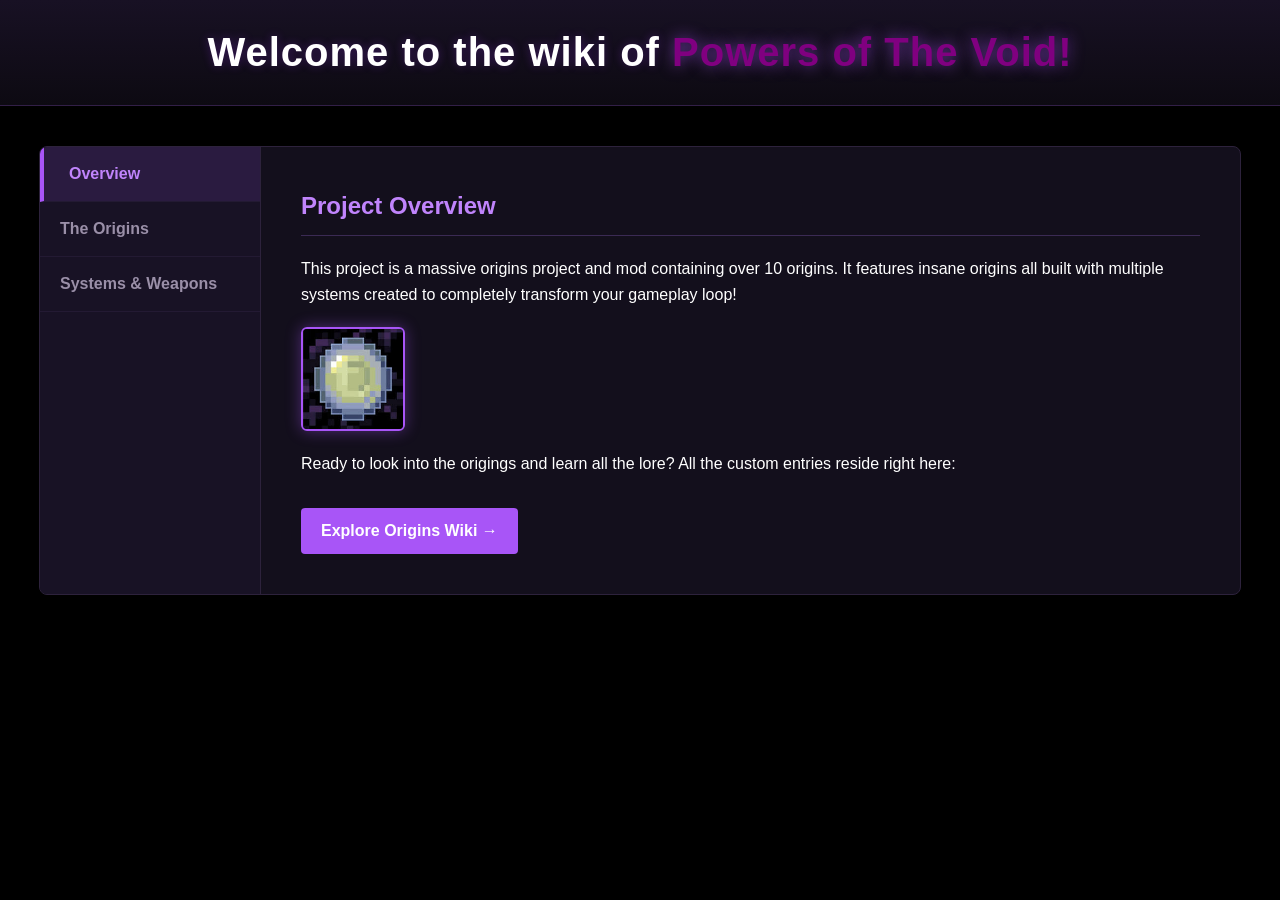
==== index.html @ 64e66aed "Update index.html" ====
<!DOCTYPE html>
<html lang="en">
<head>
    <meta charset="UTF-8">
    <meta name="viewport" content="width=device-width, initial-scale=1.0">
    <title>Powers of The Void</title>
    <style>
        html, body {
            background: black;
            color: white;
            margin: 0;
            padding: 0;
            font-family: 'Segoe UI', Tahoma, Geneva, Verdana, sans-serif;
        }

        header {
            text-align: center;
            padding: 30px 20px;
            background: linear-gradient(180deg, #181124 0%, #0d0a12 100%);
            border-bottom: 1px solid #321f47;
        }

        h1 {
            margin: 0;
            font-size: 2.5rem;
            letter-spacing: 1px;
            text-shadow: 0 0 10px rgba(147, 51, 234, 0.3);
        }

        .void-text {
            color: purple;
            font-weight: bold;
            text-shadow: 0 0 15px rgba(168, 85, 247, 0.6);
        }

        .wiki-container {
            display: flex;
            max-width: 1200px;
            margin: 40px auto;
            background: #130f1c;
            border: 1px solid #2d223c;
            border-radius: 8px;
            overflow: hidden;
            box-shadow: 0 10px 30px rgba(0,0,0,0.5);
        }

        .wiki-container input[type="radio"] {
            display: none;
        }

        .sidebar {
            display: flex;
            flex-direction: column;
            width: 220px;
            background: #181225;
            border-right: 1px solid #2d223c;
        }
        
        .tab-button {
            display: block;
            padding: 18px 20px;
            color: #9a8fa8;
            font-weight: 600;
            cursor: pointer;
            border-bottom: 1px solid #231a33;
            transition: all 0.3s ease;
        }

        .tab-button:hover {
            background: #231a34;
            color: #e0dced;
            padding-left: 25px;
        }

        .tab-content {
            display: none;
            flex: 1;
            padding: 40px;
            line-height: 1.6;
        }

        #tab-home:checked ~ .sidebar [for="tab-home"],
        #tab-origins:checked ~ .sidebar [for="tab-origins"],
        #tab-systems:checked ~ .sidebar [for="tab-systems"] {
            background: #2a1b40;
            color: #c084fc;
            border-left: 4px solid #a855f7;
            padding-left: 25px;
        }

        #tab-home:checked ~ #content-home,
        #tab-origins:checked ~ #content-origins,
        #tab-systems:checked ~ #content-systems {
            display: block;
        }

        h2 {
            color: #c084fc;
            margin-top: 0;
            border-bottom: 1px solid #3b2a54;
            padding-bottom: 10px;
        }

        .origin-preview-img {
            display: block;
            margin: 20px 0;
            border-radius: 6px;
            border: 2px solid #a855f7;
            box-shadow: 0 0 15px rgba(168, 85, 247, 0.4);
        }

        .wiki-link {
            display: inline-block;
            margin-top: 15px;
            padding: 10px 20px;
            background: #a855f7;
            color: white;
            text-decoration: none;
            border-radius: 4px;
            font-weight: bold;
            transition: background 0.2s;
        }

        .wiki-link:hover {
            background: #c084fc;
        }
    </style>
</head>
<body>

    <header>
        <h1>Welcome to the wiki of <span class="void-text">Powers of The Void!</span></h1>
    </header>

    <div class="wiki-container">
        <input type="radio" id="tab-home" name="wiki-tabs" checked>
        <input type="radio" id="tab-origins" name="wiki-tabs">
        <input type="radio" id="tab-systems" name="wiki-tabs">

        <div class="sidebar">
            <label for="tab-home" class="tab-button">Overview</label>
            <label for="tab-origins" class="tab-button">The Origins</label>
            <label for="tab-systems" class="tab-button">Systems & Weapons</label>
        </div>

        <div id="content-home" class="tab-content">
            <h2>Project Overview</h2>
            <p>This project is a massive origins project and mod containing over 10 origins. It features insane origins all built with multiple systems created to completely transform your gameplay loop!</p>
            <img class="origin-preview-img" src="./Images/Origins.jpeg" width="100" height="100" alt="Origins Orb">
            <p>Ready to look into the origings and learn all the lore? All the custom entries reside right here:</p>
            <a class="wiki-link" href="origins.html">Explore Origins Wiki →</a>
        </div>

        <div id="content-origins" class="tab-content">
            <h2>The Origins</h2>
            <p>Information about the different character classes, their biological lore, and spatial void abilities will go here.</p>
        </div>

        <div id="content-systems" class="tab-content">
            <h2>Progression Mechanics</h2>
            <p>Every origin includes progression layers like custom level systems, ascensions, origin-specific weapons, and special combat proficiencies.</p>
        </div>
    </div>

</body>
</html>
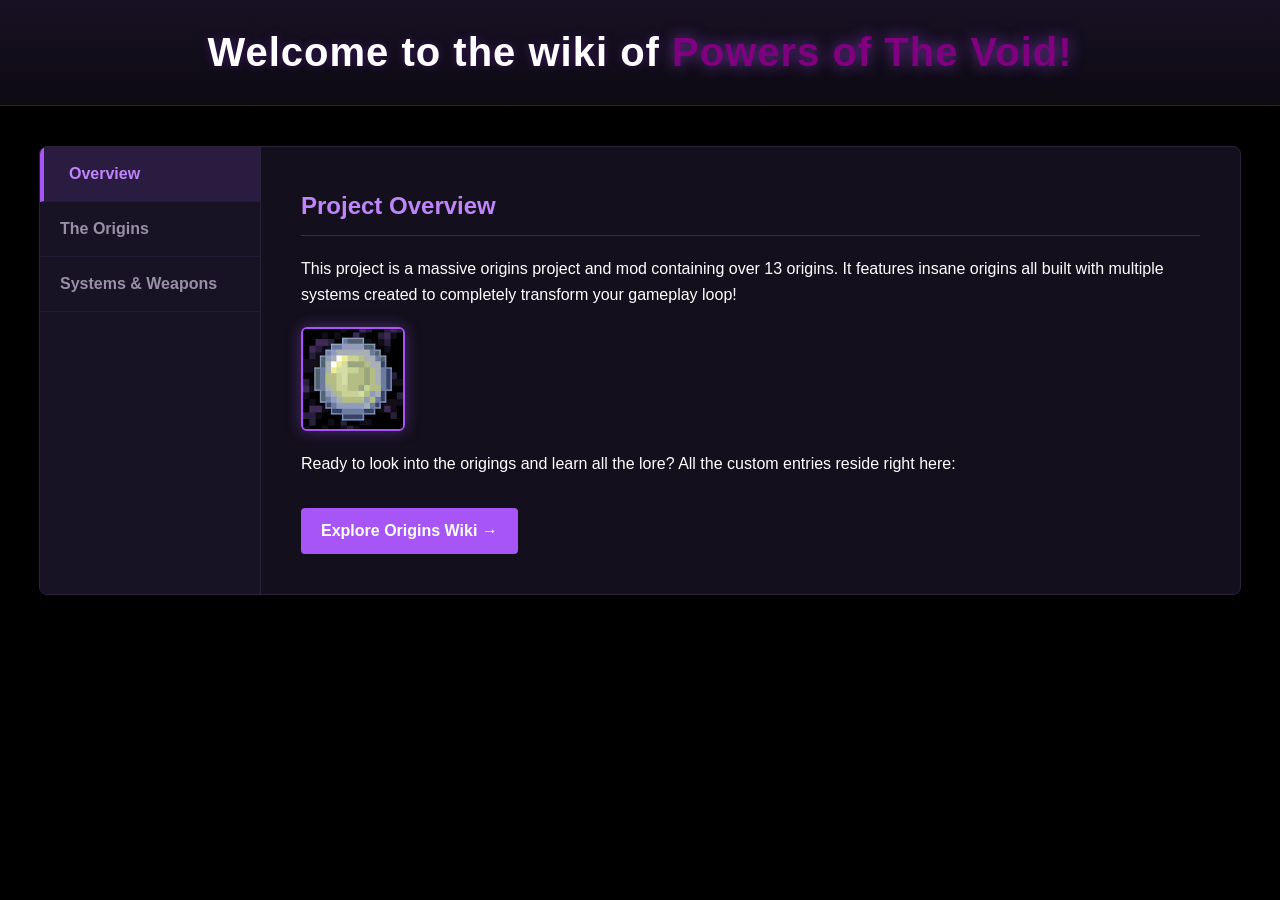
==== commit 29964529: "Update index.html" ====
--- a/index.html
+++ b/index.html
@@ -145,7 +145,7 @@
 
         <div id="content-home" class="tab-content">
             <h2>Project Overview</h2>
-            <p>This project is a massive origins project and mod containing over 10 origins. It features insane origins all built with multiple systems created to completely transform your gameplay loop!</p>
+            <p>This project is a massive origins project and mod containing over 13 origins. It features insane origins all built with multiple systems created to completely transform your gameplay loop!</p>
             <img class="origin-preview-img" src="./Images/Origins.jpeg" width="100" height="100" alt="Origins Orb">
             <p>Ready to look into the origings and learn all the lore? All the custom entries reside right here:</p>
             <a class="wiki-link" href="origins.html">Explore Origins Wiki →</a>
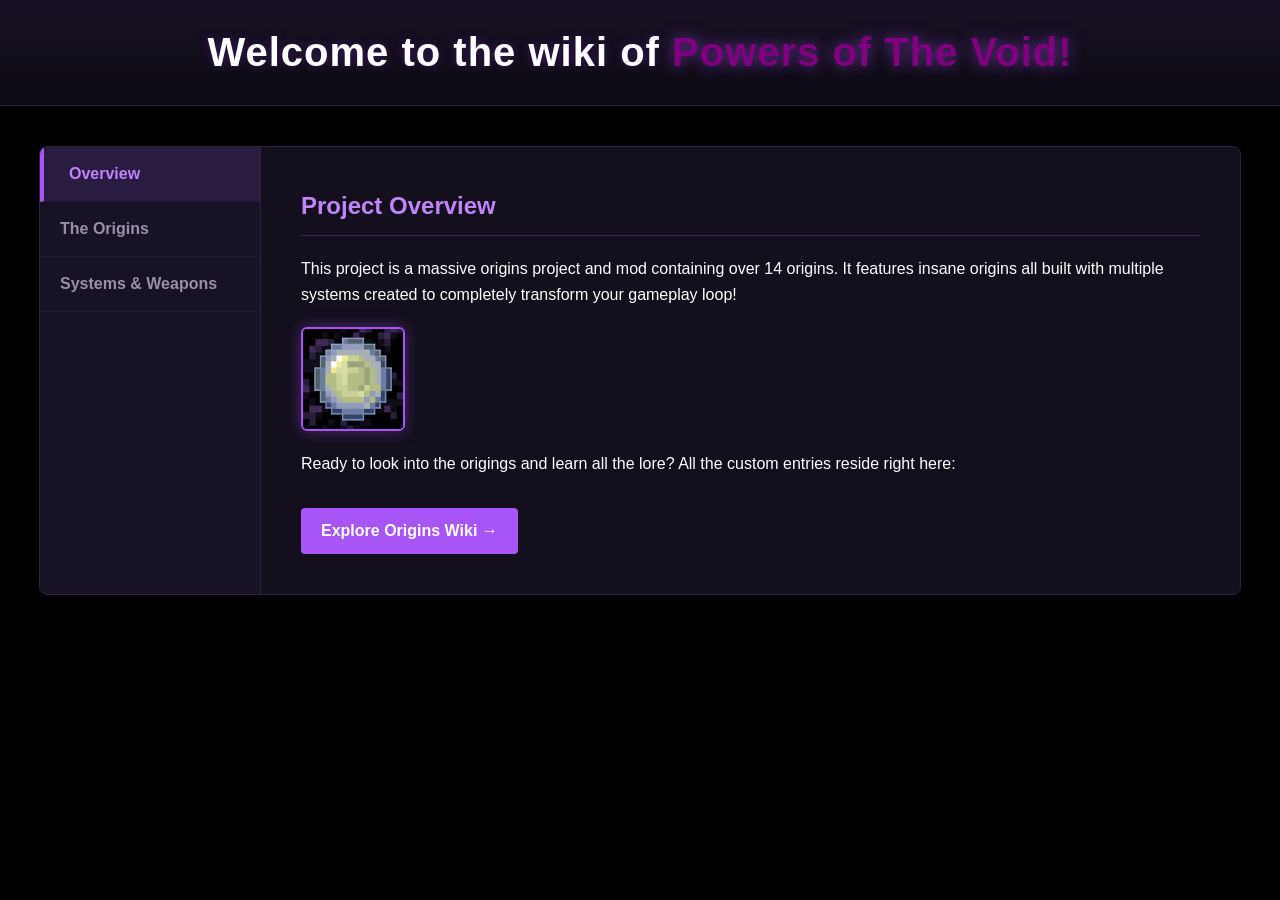
==== commit 11f8730a: "created a creation template to make things easier for me" ====
--- a/index.html
+++ b/index.html
@@ -145,7 +145,7 @@
 
         <div id="content-home" class="tab-content">
             <h2>Project Overview</h2>
-            <p>This project is a massive origins project and mod containing over 13 origins. It features insane origins all built with multiple systems created to completely transform your gameplay loop!</p>
+            <p>This project is a massive origins project and mod containing over 14 origins. It features insane origins all built with multiple systems created to completely transform your gameplay loop!</p>
             <img class="origin-preview-img" src="./Images/Origins.jpeg" width="100" height="100" alt="Origins Orb">
             <p>Ready to look into the origings and learn all the lore? All the custom entries reside right here:</p>
             <a class="wiki-link" href="origins.html">Explore Origins Wiki →</a>
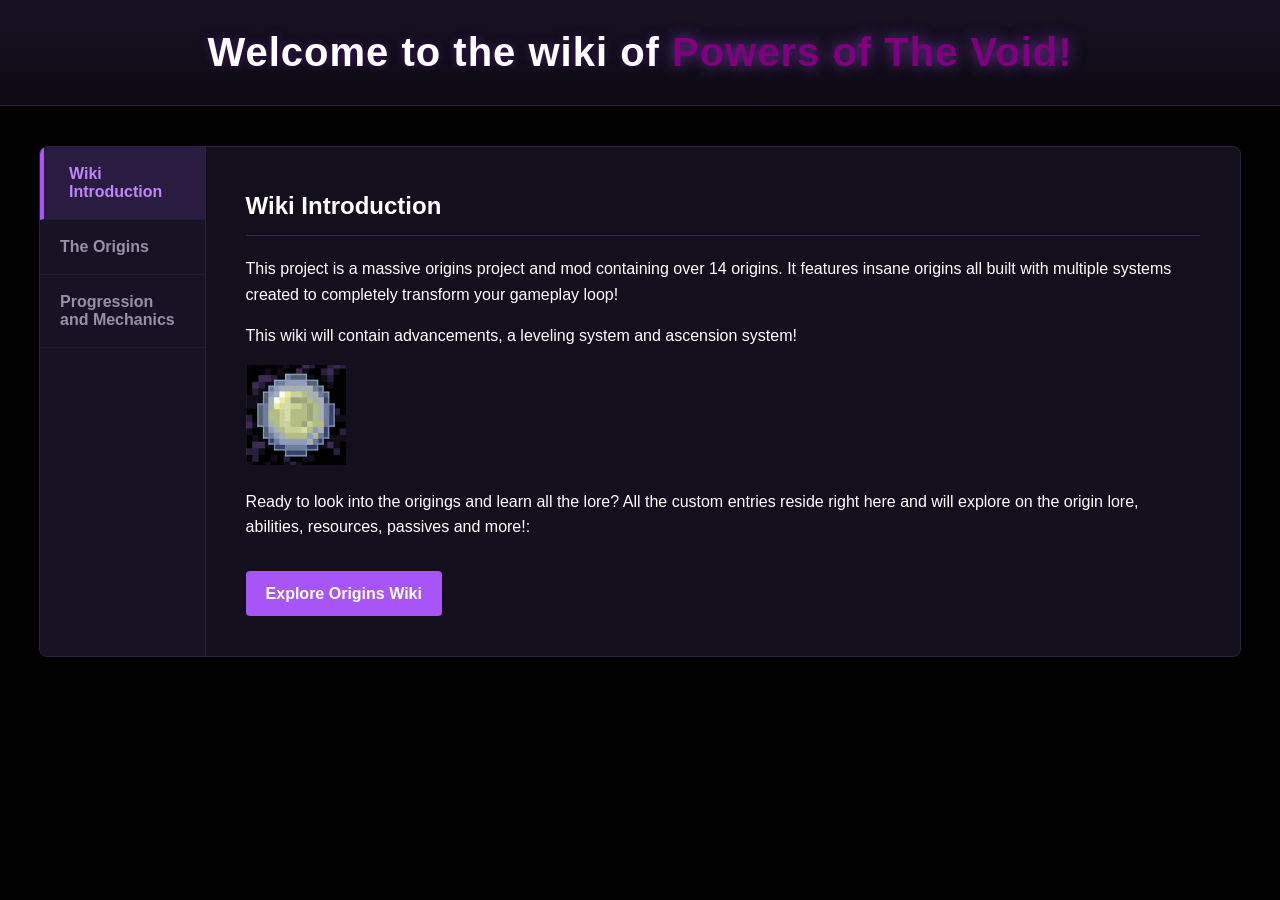
==== commit d4923ae0: "Done programming for a while since I'm really tuckered out (prolly not lol)" ====
--- a/index.html
+++ b/index.html
@@ -5,125 +5,198 @@
     <meta name="viewport" content="width=device-width, initial-scale=1.0">
     <title>Powers of The Void</title>
     <style>
-        html, body {
-            background: black;
-            color: white;
-            margin: 0;
-            padding: 0;
-            font-family: 'Segoe UI', Tahoma, Geneva, Verdana, sans-serif;
-        }
-
-        header {
-            text-align: center;
-            padding: 30px 20px;
-            background: linear-gradient(180deg, #181124 0%, #0d0a12 100%);
-            border-bottom: 1px solid #321f47;
-        }
-
-        h1 {
-            margin: 0;
-            font-size: 2.5rem;
-            letter-spacing: 1px;
-            text-shadow: 0 0 10px rgba(147, 51, 234, 0.3);
-        }
-
-        .void-text {
-            color: purple;
-            font-weight: bold;
-            text-shadow: 0 0 15px rgba(168, 85, 247, 0.6);
-        }
-
-        .wiki-container {
-            display: flex;
-            max-width: 1200px;
-            margin: 40px auto;
-            background: #130f1c;
-            border: 1px solid #2d223c;
-            border-radius: 8px;
-            overflow: hidden;
-            box-shadow: 0 10px 30px rgba(0,0,0,0.5);
-        }
-
-        .wiki-container input[type="radio"] {
-            display: none;
-        }
-
-        .sidebar {
-            display: flex;
-            flex-direction: column;
-            width: 220px;
-            background: #181225;
-            border-right: 1px solid #2d223c;
-        }
-        
-        .tab-button {
-            display: block;
-            padding: 18px 20px;
-            color: #9a8fa8;
-            font-weight: 600;
-            cursor: pointer;
-            border-bottom: 1px solid #231a33;
-            transition: all 0.3s ease;
-        }
-
-        .tab-button:hover {
-            background: #231a34;
-            color: #e0dced;
-            padding-left: 25px;
-        }
-
-        .tab-content {
-            display: none;
-            flex: 1;
-            padding: 40px;
-            line-height: 1.6;
-        }
-
-        #tab-home:checked ~ .sidebar [for="tab-home"],
-        #tab-origins:checked ~ .sidebar [for="tab-origins"],
-        #tab-systems:checked ~ .sidebar [for="tab-systems"] {
-            background: #2a1b40;
-            color: #c084fc;
-            border-left: 4px solid #a855f7;
-            padding-left: 25px;
-        }
-
-        #tab-home:checked ~ #content-home,
-        #tab-origins:checked ~ #content-origins,
-        #tab-systems:checked ~ #content-systems {
-            display: block;
-        }
-
-        h2 {
-            color: #c084fc;
-            margin-top: 0;
-            border-bottom: 1px solid #3b2a54;
-            padding-bottom: 10px;
-        }
-
-        .origin-preview-img {
-            display: block;
-            margin: 20px 0;
-            border-radius: 6px;
-            border: 2px solid #a855f7;
-            box-shadow: 0 0 15px rgba(168, 85, 247, 0.4);
-        }
-
-        .wiki-link {
-            display: inline-block;
-            margin-top: 15px;
-            padding: 10px 20px;
-            background: #a855f7;
-            color: white;
-            text-decoration: none;
-            border-radius: 4px;
-            font-weight: bold;
-            transition: background 0.2s;
-        }
-
-        .wiki-link:hover {
-            background: #c084fc;
-        }
+        	html, body {
+		background: black;
+		color: white;
+		margin: 0;
+		padding: 0;
+		font-family: 'Segoe UI', Tahoma, Geneva, Verdana, sans-serif;
+	}
+
+	header {
+		text-align: center;
+		padding: 30px 20px;
+		background: linear-gradient(180deg, #181124 0%, #0d0a12 100%);
+		border-bottom: 1px solid #321f47;
+	}
+
+	h1 {
+		margin: 0;
+		font-size: 2.5rem;
+		letter-spacing: 1px;
+		text-shadow: 0 0 10px rgba(147, 51, 234, 0.3);
+	}
+
+	.void-text {
+		color: purple;
+		font-weight: bold;
+		text-shadow: 0 0 15px rgba(168, 85, 247, 0.6);
+	}
+
+	.dragonheart-text {
+		color: orangered;
+		font-weight: bold;
+		text-shadow: 0 0 15px rgba(225, 59, 15, 0.8);
+	}
+
+	.angelic-text {
+		color: white;
+		font-weight: bold;
+		text-shadow: 0 0 15px rgba(255, 255, 255, 0.8);
+	}
+
+	.demonic-text {
+		color: red;
+		font-weight: bold;
+		text-shadow: 0 0 15px rgba(225, 0, 0, 0.8);
+	}
+
+	.nightmare-text {
+		color: black;
+		font-weight: bold;
+	}
+
+	.nature-text {
+		color: green;
+		font-weight: bold;
+		text-shadow: 0 0 15px rgb(0, 255, 0);
+	}
+
+	.wiki-container {
+		display: flex;
+		max-width: 1200px;
+		margin: 40px auto;
+		background: #130f1c;
+		border: 1px solid #2d223c;
+		border-radius: 8px;
+		overflow: hidden;
+		box-shadow: 0 10px 30px rgba(0,0,0,0.5);
+	}
+
+	.sidebar {
+		display: flex;
+		flex-direction: column;
+		width: 220px;
+		background: #181225;
+		border-right: 1px solid #2d223c;
+	}
+
+    .sub-tabs {
+        display: flex;
+        gap: 8px;
+        margin: 24px 0 16px;
+        flex-wrap: wrap;
+    }
+    
+    .sub-tab-button {
+        background: #1a1326;
+        color: #9a8fa8;
+        border: 1px solid #3b2a54;
+        padding: 8px 16px;
+        border-radius: 6px;
+        font: inherit;
+        cursor: pointer;
+        transition: all 0.2s ease;
+    }
+
+    .sub-tab-button:hover {
+        color: #e0dced;
+        border-color: #a855f7;
+    }
+
+    .sub-tab-button.active {
+        background: #2a1b40;
+        color: #c084fc;
+        border-color: #a855f7;
+    }
+
+    .sub-panel {
+        display: none;
+    }
+
+    .sub-panel.active {
+        display: block;
+    }
+
+    .level-table {
+        width: 100%;
+        border-collapse: collapse;
+        margin: 12px 0 20px;
+        font-size: 0.95em;
+    }
+
+    .level-table th,
+    .level-table td {
+        border-bottom: 1px solid #2d223c;
+        padding: 8px 10px;
+        text-align: left;
+    }
+
+    .level-table th {
+        color: #c084fc;
+    }
+
+    .diff-up { color: #6fcf97; }
+    .diff-down {color: #eb5757; }
+
+	.tab-button {
+		display: block;
+		width: 100%;
+		box-sizing: border-box;
+		padding: 18px 20px;
+		background: none;
+		border: none;
+		border-bottom: 1px solid #231a33;
+		color: #9a8fa8;
+		font: inherit;
+		font-weight: 600;
+		text-align: left;
+		cursor: pointer;
+		transition: all 0.3s ease;
+	}
+
+	.tab-button:hover {
+		background: #231a34;
+		color: #e0dced;
+		padding-left: 25px;
+	}
+
+	.tab-button.active {
+		background: #2a1b40;
+		color: #c084fc;
+		border-left: 4px solid #a855f7;
+		padding-left: 25px;
+	}
+
+	.tab-content {
+		display: none;
+		flex: 1;
+		padding: 40px;
+		line-height: 1.6;
+	}
+
+	.tab-content.active {
+		display: block;
+	}
+
+	h2 {
+		color: white;
+		margin-top: 0;
+		border-bottom: 1px solid #3b2a54;
+		padding-bottom: 10px;
+	}
+
+    .wiki-link {
+        display: inline-block;
+        margin-top: 15px;
+        padding: 10px 20px;
+        background: #a855f7;
+        color: white;
+        text-decoration: none;
+        border-radius: 4px;
+        font-weight: bold;
+        transition: background 0.2s;
+    }
     </style>
 </head>
 <body>
@@ -133,34 +206,158 @@
     </header>
 
     <div class="wiki-container">
-        <input type="radio" id="tab-home" name="wiki-tabs" checked>
-        <input type="radio" id="tab-origins" name="wiki-tabs">
-        <input type="radio" id="tab-systems" name="wiki-tabs">
-
-        <div class="sidebar">
-            <label for="tab-home" class="tab-button">Overview</label>
-            <label for="tab-origins" class="tab-button">The Origins</label>
-            <label for="tab-systems" class="tab-button">Systems & Weapons</label>
-        </div>
-
-        <div id="content-home" class="tab-content">
-            <h2>Project Overview</h2>
-            <p>This project is a massive origins project and mod containing over 14 origins. It features insane origins all built with multiple systems created to completely transform your gameplay loop!</p>
-            <img class="origin-preview-img" src="./Images/Origins.jpeg" width="100" height="100" alt="Origins Orb">
-            <p>Ready to look into the origings and learn all the lore? All the custom entries reside right here:</p>
-            <a class="wiki-link" href="origins.html">Explore Origins Wiki →</a>
-        </div>
-
-        <div id="content-origins" class="tab-content">
-            <h2>The Origins</h2>
-            <p>Information about the different character classes, their biological lore, and spatial void abilities will go here.</p>
-        </div>
-
-        <div id="content-systems" class="tab-content">
-            <h2>Progression Mechanics</h2>
-            <p>Every origin includes progression layers like custom level systems, ascensions, origin-specific weapons, and special combat proficiencies.</p>
-        </div>
+        <div class="sidebar" id="sidebar"></div>
+        <div id="content"></div>
     </div>
-
+    <script>
+        // This is where the intro wiki resides.
+        const entries =[
+            {
+                id: 'introduction',
+                label: 'Wiki Introduction',
+                title: 'Wiki Introduction',
+                html: `
+                    <p>This project is a massive origins project and mod containing over 14 origins. It features insane origins all built with multiple systems created to completely transform your gameplay loop!</p>
+                    <p>This wiki will contain advancements, a leveling system and ascension system!</p>
+                    <img class="origin-preview-img" src="./Images/Origins.jpeg" width="100" height="100" alt="Origins Orb">
+                    <p>Ready to look into the origings and learn all the lore? All the custom entries reside right here and will explore on the origin lore, abilities, resources, passives and more!:</p>
+                    <a class="wiki-link" href="origins.html">Explore Origins Wiki</a>
+                `
+            },
+            {
+                id: 'origins',
+                label: 'The Origins',
+                title: 'The Origins',
+                html: `
+                    <h3>This will contain all the origins and short lore, more lore is inside of the origins wiki provided in the overview tab.</h3>
+
+                    <div class="sub-tabs">
+                        <button class="sub-tab-button active" data-sub="veyron">Veyron Ashe Vale</button>
+                        <button class="sub-tab-button" data-sub="florian">Florian Dragonheart</button>
+                        <button class="sub-tab-button" data-sub="shiori">Shiori Dragonheart</button>
+                        </div>
+
+                    <div class="sub-panel active" data-sub="veyron">
+                        <h4>Veyron Ashe Vale - The Voided One</h4>
+                        <p>A being of pure Void Essence and a being apart of the Dragonhearts family. Brother of Florian Dragonheart and Shiori Dragonheart.</p>
+                        <p>His playstyle revolves around careful casting of abilities to not decay quickly and die and also lifesteal enemies to maintain high health. A glass cannon that 
+                        has powerful regeneration capabilities.</p>
+
+
+
+                    </div>
+
+                    <div class="sub-panel" data-sub="florian">
+                        <h4>Florian Dragonheart - The Sin of Wrath</h4>
+                        <p>The Sin of Wrath, a being of flames, destruction and one to make a good deal. Brother of Veyron Ashe Vale and Shiori Dragonheart.</p>
+                        <p>His playstyle revolves around being in front of an enemy's face and delivering fast strikes that all do major damage, slowly charging up his rage to conjure more powerful abilities.</p>
+                    
+                    </div>
+
+                    <div class="sub-panel" data-sub="shiori">
+                        <h4>Shiori Dragonheart - The Guardian of The Heavens</h4>
+                        <p>An angel of light and secretly part demonic. She is the sister of Veyron Ashe Vale and Florian Dragonheart.</p>
+                        <p>Her playstyle revolves around heavy hits over short spans of time and taking the rest to focus on dodging and flying around the battlefield with her angelic wings, 
+                        using the essence of The Heavens to cast her enemies to the light.</p>
+                    
+                    </div>
+                `
+            },
+            {
+                id: 'mechanics',
+                label: 'Progression and Mechanics',
+                title: 'Progression and Mechanics',
+                html: `
+                    <p>Every origin includes progression layers like custom level systems, ascensions, origin-specific weapons, and special combat proficiencies.</p>
+                `
+            }
+
+
+
+        ];
+
+        const sidebar = document.getElementById('sidebar');
+        const content = document.getElementById('content');
+
+        function showEntry(id) {
+            document.querySelectorAll('.tab-button').forEach(b =>
+                b.classList.toggle('active', b.dataset.id === id));
+            document.querySelectorAll('.tab-content').forEach(p =>
+                p.classList.toggle('active', p.dataset.id === id));
+        }
+
+        entries.forEach((entry) => {
+            const btn = document.createElement('button');
+            btn.className = 'tab-button';
+            btn.textContent = entry.label;
+            btn.dataset.id = entry.id;
+            btn.addEventListener('click', () => showEntry(entry.id));
+            sidebar.appendChild(btn);
+
+            const panel = document.createElement('div');
+            panel.className = 'tab-content';
+            panel.dataset.id = entry.id;
+            panel.innerHTML = `<h2>${entry.title}</h2>${entry.html}`;
+            content.appendChild(panel);
+        });
+
+        if (entries.length) showEntry(entries[0].id);
+
+        const categories = [
+            { cls: 'void-text',        words: ['Veyron', 'Void', 'Voidwalker', 'Void Essence'] },
+            { cls: 'dragonheart-text', words: ['Dragonheart', 'Florian', 'Wrath', 'wrath'] },
+            { cls: 'angelic-text',     words: ['Shiori', 'Angel', 'Heaven', 'Heavens', 'heavens', 'angel'] },
+            { cls: 'demonic-text',     words: ['Varelt', 'Vale', 'Blood', 'Unholy', 'unholy', 'blood', 'Ashe', 'Demon', 'Demonic', 'demonic'] },
+            { cls: 'nightmare-text',   words: ['Nightmare', 'nightmare', 'Catastrophe', 'catastrophe', 'Benjamin Saiph', 'Decay', 'decay'] },
+            { cls: 'nature-text',      words: ['Deity of Nature', 'Nature', 'Natures', 'Siphon'] }
+        ];
+
+        content.addEventListener('click', e => {
+            const btn = e.target.closest('.sub-tab-button');
+            if (!btn) return;
+
+            const page = btn.closest('.tab-content');
+            const target = btn.dataset.sub;
+
+            page.querySelectorAll('.sub-tab-button').forEach(b =>
+                b.classList.toggle('active', b === btn));
+            page.querySelectorAll('.sub-panel').forEach(p => 
+                p.classList.toggle('active', p.dataset.sub === target));
+        });
+
+        const lookup = new Map();
+        categories.forEach(c => c.words.forEach(w => lookup.set(w, c.cls)));
+
+        const escapeRegex = s => s.replace(/[-\/\\^$*+?.()|[\]{}]/g, '\\$&');
+        const words = [...lookup.keys()]
+            .sort((a, b) => b.length - a.length)
+            .map(escapeRegex);
+        const wordRegex = new RegExp(`\\b(${words.join('|')})\\b`, 'g');
+
+        document.querySelectorAll('#sidebar, #content').forEach(root => {
+            const walker = document.createTreeWalker(root, NodeFilter.SHOW_TEXT);
+            const textNodes = [];
+            while (walker.nextNode()) textNodes.push(walker.currentNode);
+
+            textNodes.forEach(node => {
+                const parts = node.nodeValue.split(wordRegex);
+                if (parts.length === 1) return;
+
+                const frag = document.createDocumentFragment();
+                parts.forEach((part, i) => {
+                    if (!part) return;
+                    if (i % 2 === 1) {
+                        const span = document.createElement('span');
+                        span.className = lookup.get(part);
+                        span.textContent = part;
+                        frag.appendChild(span);
+                    } else {
+                        frag.appendChild(document.createTextNode(part));
+                    }
+                });
+                node.replaceWith(frag);
+            });
+        });
+    </script>
 </body>
 </html>
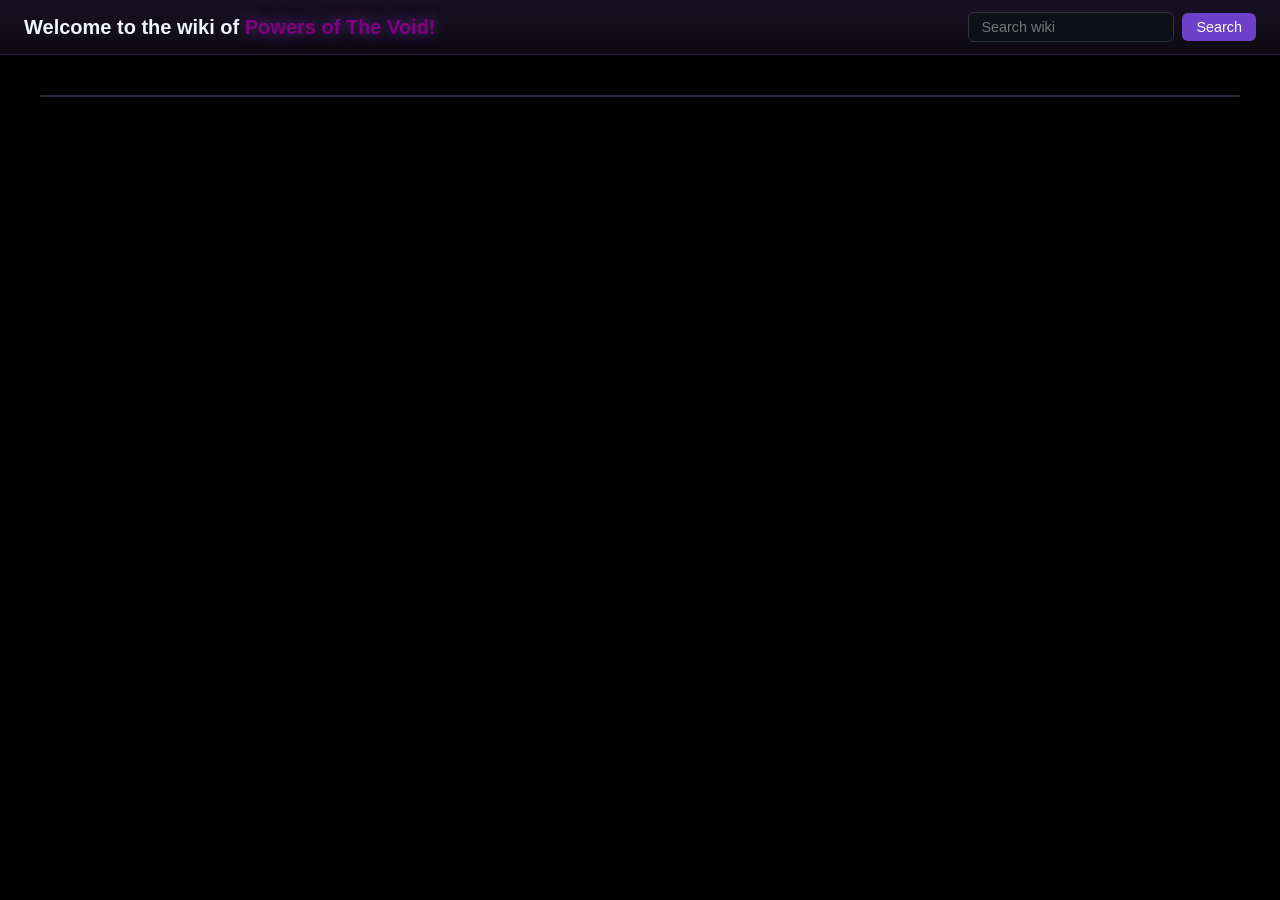
==== commit 705f7cae: "Remade a lot of the wiki and currently making a wiki search feature" ====
--- a/index.html
+++ b/index.html
@@ -4,212 +4,27 @@
     <meta charset="UTF-8">
     <meta name="viewport" content="width=device-width, initial-scale=1.0">
     <title>Powers of The Void</title>
-    <style>
-        	html, body {
-		background: black;
-		color: white;
-		margin: 0;
-		padding: 0;
-		font-family: 'Segoe UI', Tahoma, Geneva, Verdana, sans-serif;
-	}
-
-	header {
-		text-align: center;
-		padding: 30px 20px;
-		background: linear-gradient(180deg, #181124 0%, #0d0a12 100%);
-		border-bottom: 1px solid #321f47;
-	}
-
-	h1 {
-		margin: 0;
-		font-size: 2.5rem;
-		letter-spacing: 1px;
-		text-shadow: 0 0 10px rgba(147, 51, 234, 0.3);
-	}
-
-	.void-text {
-		color: purple;
-		font-weight: bold;
-		text-shadow: 0 0 15px rgba(168, 85, 247, 0.6);
-	}
-
-	.dragonheart-text {
-		color: orangered;
-		font-weight: bold;
-		text-shadow: 0 0 15px rgba(225, 59, 15, 0.8);
-	}
-
-	.angelic-text {
-		color: white;
-		font-weight: bold;
-		text-shadow: 0 0 15px rgba(255, 255, 255, 0.8);
-	}
-
-	.demonic-text {
-		color: red;
-		font-weight: bold;
-		text-shadow: 0 0 15px rgba(225, 0, 0, 0.8);
-	}
-
-	.nightmare-text {
-		color: black;
-		font-weight: bold;
-	}
-
-	.nature-text {
-		color: green;
-		font-weight: bold;
-		text-shadow: 0 0 15px rgb(0, 255, 0);
-	}
-
-	.wiki-container {
-		display: flex;
-		max-width: 1200px;
-		margin: 40px auto;
-		background: #130f1c;
-		border: 1px solid #2d223c;
-		border-radius: 8px;
-		overflow: hidden;
-		box-shadow: 0 10px 30px rgba(0,0,0,0.5);
-	}
-
-	.sidebar {
-		display: flex;
-		flex-direction: column;
-		width: 220px;
-		background: #181225;
-		border-right: 1px solid #2d223c;
-	}
-
-    .sub-tabs {
-        display: flex;
-        gap: 8px;
-        margin: 24px 0 16px;
-        flex-wrap: wrap;
-    }
-    
-    .sub-tab-button {
-        background: #1a1326;
-        color: #9a8fa8;
-        border: 1px solid #3b2a54;
-        padding: 8px 16px;
-        border-radius: 6px;
-        font: inherit;
-        cursor: pointer;
-        transition: all 0.2s ease;
-    }
-
-    .sub-tab-button:hover {
-        color: #e0dced;
-        border-color: #a855f7;
-    }
-
-    .sub-tab-button.active {
-        background: #2a1b40;
-        color: #c084fc;
-        border-color: #a855f7;
-    }
-
-    .sub-panel {
-        display: none;
-    }
-
-    .sub-panel.active {
-        display: block;
-    }
-
-    .level-table {
-        width: 100%;
-        border-collapse: collapse;
-        margin: 12px 0 20px;
-        font-size: 0.95em;
-    }
-
-    .level-table th,
-    .level-table td {
-        border-bottom: 1px solid #2d223c;
-        padding: 8px 10px;
-        text-align: left;
-    }
-
-    .level-table th {
-        color: #c084fc;
-    }
-
-    .diff-up { color: #6fcf97; }
-    .diff-down {color: #eb5757; }
-
-	.tab-button {
-		display: block;
-		width: 100%;
-		box-sizing: border-box;
-		padding: 18px 20px;
-		background: none;
-		border: none;
-		border-bottom: 1px solid #231a33;
-		color: #9a8fa8;
-		font: inherit;
-		font-weight: 600;
-		text-align: left;
-		cursor: pointer;
-		transition: all 0.3s ease;
-	}
-
-	.tab-button:hover {
-		background: #231a34;
-		color: #e0dced;
-		padding-left: 25px;
-	}
-
-	.tab-button.active {
-		background: #2a1b40;
-		color: #c084fc;
-		border-left: 4px solid #a855f7;
-		padding-left: 25px;
-	}
-
-	.tab-content {
-		display: none;
-		flex: 1;
-		padding: 40px;
-		line-height: 1.6;
-	}
-
-	.tab-content.active {
-		display: block;
-	}
-
-	h2 {
-		color: white;
-		margin-top: 0;
-		border-bottom: 1px solid #3b2a54;
-		padding-bottom: 10px;
-	}
-
-    .wiki-link {
-        display: inline-block;
-        margin-top: 15px;
-        padding: 10px 20px;
-        background: #a855f7;
-        color: white;
-        text-decoration: none;
-        border-radius: 4px;
-        font-weight: bold;
-        transition: background 0.2s;
-    }
-    </style>
+    <link rel="stylesheet" href="styles.css">
 </head>
 <body>
 
-    <header>
-        <h1>Welcome to the wiki of <span class="void-text">Powers of The Void!</span></h1>
+    <header class="top-nav">
+        <div class="logo">Welcome to the wiki of <span class="void-text">Powers of The Void!</span></div>
+
+        <div class="search-wrapper">
+            <form id="wiki-search-form" class="search-form">
+                <input type="text" id="wiki=search-input" placeholder="Search wiki" autocomplete="off" required>
+                <button type="submit">Search</button>
+            </form>
+            <div id="wiki-search-results" class="search-results" hidden></div>
+        </div>
     </header>
 
     <div class="wiki-container">
         <div class="sidebar" id="sidebar"></div>
         <div id="content"></div>
     </div>
-    <script>
+    <script src="search.js">
         // This is where the intro wiki resides.
         const entries =[
             {
@@ -222,44 +37,179 @@
                     <img class="origin-preview-img" src="./Images/Origins.jpeg" width="100" height="100" alt="Origins Orb">
                     <p>Ready to look into the origings and learn all the lore? All the custom entries reside right here and will explore on the origin lore, abilities, resources, passives and more!:</p>
                     <a class="wiki-link" href="origins.html">Explore Origins Wiki</a>
-                `
-            },
+                  `
+                },
             {
                 id: 'origins',
                 label: 'The Origins',
                 title: 'The Origins',
                 html: `
-                    <h3>This will contain all the origins and short lore, more lore is inside of the origins wiki provided in the overview tab.</h3>
+                    <h3>This will contain all the lore of the origins and how they came to be inside of this mysterious..'Minecraft' world.</h3>
 
                     <div class="sub-tabs">
-                        <button class="sub-tab-button active" data-sub="veyron">Veyron Ashe Vale</button>
-                        <button class="sub-tab-button" data-sub="florian">Florian Dragonheart</button>
-                        <button class="sub-tab-button" data-sub="shiori">Shiori Dragonheart</button>
+                        <button class="sub-tab-button active" data-sub="siblings">The Siblings of The Void</button>
+                        <button class="sub-tab-button" data-sub="outlaws">The Outlaws</button>
+                        <button class="sub-tab-button" data-sub="old-legends">The Old Legends</button>
                         </div>
 
-                    <div class="sub-panel active" data-sub="veyron">
-                        <h4>Veyron Ashe Vale - The Voided One</h4>
-                        <p>A being of pure Void Essence and a being apart of the Dragonhearts family. Brother of Florian Dragonheart and Shiori Dragonheart.</p>
-                        <p>His playstyle revolves around careful casting of abilities to not decay quickly and die and also lifesteal enemies to maintain high health. A glass cannon that 
-                        has powerful regeneration capabilities.</p>
-
-
-
+                    <div class="sub-panel active" data-sub="siblings">
+                            <h2>The Siblings of The Void</h2>
+                            <p>The Siblings of The Void are constructs of the omniverse that were not meant to obtain these immense powers.
+                                They have more strength with these powers as they tie into their identity. 
+                                Florian being obssessed with punishing those who oppose and hurt his friends and family, and Shiori being a kind hearted woman who loves the skies and shows immense determination.
+                                And nothing is known about Veyron Dragonheart.</p>
+                        
+                        <div class="sub-tabs">
+                            <button class="sub-tab-button active" data-sub="veyron">Veyron Dragonheart</button>
+                            <button class="sub-tab-button" data-sub="florian">Florian Dragonheart</button>
+                            <button class="sub-tab-button" data-sub="shiori">Shiori Dragonheart</button>
+                            </div>
+
+                            <div class="sub-panel active" data-sub="veyron">
+                                <h2>Veyron Dragonheart</h2>
+                                <p>Nothing is known about Veyron Dragonheart anymore, he is not a playable origin technically, but it's nice to list him here for lore reasons.</p>
+                                </div>
+
+                            <div class="sub-panel" data-sub="florian">
+                                <h2>Florian Dragonheart - The Sin of Wrath</h2>
+                                <p>The Sin of Wrath, a being of flames, destruction and one to make a good deal. Brother of Veyron Dragonheart and Shiori Dragonheart.</p>
+                                <p>His playstyle revolves around being in front of an enemy's face and delivering fast strikes that all do major damage, slowly charging up his rage to conjure more powerful abilities.</p>
+                                </div>
+
+                            <div class="sub-panel" data-sub="shiori">
+                                <h2>Shiori Dragonheart - The Guardian of The Heavens</h2>
+                                <p>An angel of light and secretly part demonic. She is the sister of Veyron Dragonheart and Florian Dragonheart.</p>
+                                <p>Her playstyle revolves around heavy hits over short spans of time and taking the rest to focus on dodging and flying around the battlefield with her angelic wings, 
+                                using the essence of The Heavens to cast her enemies to the light.</p>
+                                </div>
+                        </div>
+
+                    <div class="sub-panel" data-sub="outlaws">
+                        <h2>The Outlaws</h2>
+                        <p>A faction away from Catastrophe's control, they disobey his laws and kill anyone who opposes them for the greater good.
+                            All they wish is to be free from his control of the outside world, and see the land once more, led by the vengeful scientist Nightwalker, ??? (Void) Ashe Vale
+
+                            <div class="sub-tabs">
+                                <button class="sub-tab-button active" data-sub="varelt">Varelt Ashe Vale</button>
+                                <button class="sub-tab-button" data-sub="violet">Violet Ashe Vale</button>
+                                <button class="sub-tab-button" data-sub="benjamin-saiph">Benjamin Saiph</button>
+                                <button class="sub-tab-button" data-sub="siphon">Siphon</button>
+                                <button class="sub-tab-button" data-sub="robert">Robert</button>
+                                <button class="sub-tab-button" data-sub="irina">Irina Dragonheart</button>
+                                <button class="sub-tab-button" data-sub="twins">The Twins</button>
+                                <button class="sub-tab-button" data-sub="snow">Snow</button>
+                                <button class="sub-tab-button" data-sub="lily">Lily</button>
+                                </div>
+
+                                
+
+                                <div class="sub-panel active" data-sub="varelt">
+                                    <h2>Varelt Ashe Vale - The Goddess of Death</h2>
+                                    <p>Varelt Ashe Vale is second in command and the past leader of The Outlaws, being taken over by Veyron.
+                                        She is the wife of Void and the last name 'Ashe Vale' is from her bloodline of Vampires.
+
+                                    <p>Her playstyle compliments a player using Void, as she can buff nearby players with the vampiric tag from POTV 
+                                        and also creates a temporary bleed effect on enemies that makes vampires siphon blood on hit.</p>
+                                    <p>Alone she is proficient in scythes, just like Void, giving +4 damage with scythes and prohibiting shields in her hands.</p>
+                                    </div>
+
+                                <div class="sub-panel" data-sub="violet">
+                                    <h2>Violet Ashe Vale - The Heir to the Death and Void Gods</h2>
+                                    <p>Violet Ashe Vale is the daughter of Varelt and Void, giving her the powers of everything they have, such as vampirism, void and nightmares.
+                                    <p>Her playstyle is very similar to Florian, her uncle. She is a fast fighter making sure the pace is never lost, and only staying back when healing is needed.</p>
+                                    <p>Violet is a bit weaker than Varelt and Void, so she is proficient in sickles, still carrying on the theme of death and giving +4 damage to sickles.
+                                    </div>
+
+                                <div class="sub-panel" data-sub="benjamin-saiph">
+                                    <h2>Benjamin Saiph</h2>
+                                    <p>A formal killer, a construct of nightmares and Void Essence. Evil made into truth to help The Outlaws in their quest to kill Catastrophe. 
+                                        Benamin Saiph was created by Catastrophe, made to kill Veyron. But Veyron was one step ahead and knew what was happening, was able to capture him and convert him 
+                                        using Void Essence, letting Benjamin Saiph become a construct of Nightmares and Void Essence.</p>
+                                    <p>His playstyle revolves around status effects, applying void-touched, nightmares and bleeding -- Which can also help any vampiric players.</p>
+                                    <p>Alone, he is proficient in blades. "A simple weapon is all I desire. Nothing too much, just enough to complete the job." +4 damage to all swords, retains shield usages.</p>
+                                    </div>
+
+                                <div class="sub-panel" data-sub="siphon">
+                                    <h2>Siphon - The Deity's Blessed</h2>
+                                    <p>Siphon is a person blessed with The Deity of Nature's power, allowing her to call upon the deity and use their powers. She originally met Veyron in the fight that shattered the original 
+                                        Outlaws, and she is thankful he was there that day, as without him?.. Who knows if they would have won against Zealot.</p>
+                                    <p>Her playstyle revolves around mainly her abilities and daggers, she can use any weapon very well but primarily daggers. She can buff her own weapons to apply effects with anything, proving 
+                                        to be a very useful asset during a fight.</p>
+                                    <p>As stated, she is proficient in daggers, allowing her to have +4 damage, but retains shield usages.</p>
+                                    </div>
+
+                                <div class="sub-panel" data-sub="robert">
+                                    <h2>Robert - The Weaponsmith</h2>
+                                    <p>Ever since he fell into this new land, he could not find an ounce of material worthy enough to make a gun, so he turned to bladesmithing instead.</p>
+                                    <p>His playstyle revolves around using his surroundings and extraordinary strength to pummel his enemies to death. Using his abilities he gains the ability to stun enemies and slow them down for a short time.</p>
+                                    <p>Due to him being a creator of his own weapons, he knows them best and has the best buff in the mod being +6.5 damage to every weapon in the modpack, and also giving himself +1 armor vest (2 points).</p>
+                                    <p>This was also to balance him as he is just a normal human, we needed to balance him out somehow so he gets the biggest buff out of everyone.</p>
+                                    </div>
+
+                                <div class="sub-panel" data-sub="irina">
+                                    <h2>Irina Dragonheart - A healer at heart</h2>
+                                    <p>Not much is known about Irina, only Florian knows much about her as they are husband and wife. Irina is a kind soul who can heal her allies nearby.</p>
+                                    <p>Her playstyle revolves around buffing allies and healing them too. By herself she can still fight very well, able to buff and heal herself too and has a powerset very 
+                                        similar to Florian.</p>
+                                    <p>Like Florian, she is proficient in any type of long weapon, excluding scythes.</p>
+                                    </div>
+
+                                <div class="sub-panel" data-sub="twins">
+                                    <h2>The Twins - The Son and Daughter of Flames</h2>
+                                    <p>Silas and Kamila are the son and daughter of Florian and Irina, they posses the powers of both of their parents and are capable of igniting flames out of thin air just like Florian, 
+                                        but they are primarily based around their powers, and not weapons like their parents. They are still capable of using weapons very well, but in most scenarios don't due to space, a light person and manuevurability.</p>
+                                    <p>You can become either of the twins as a single origin, they fight extremely well together and have 2 whole power sets, using abilities to heal themselves and ignite their enemies into flames, and for when needed they can 
+                                        change their healing into a decaying virus that applies many toxins and debuffs as possible!</p>
+                                    </div>
+
+                                <div class="sub-panel" data-sub="snow">
+                                    <h2>Snow - The Fragmented</h2>
+                                    <p>Snow is indeed a Voidwalker, but she was nearly killed when born by the original Nightmare Strain. She obviously survived but it destroyed her powers to the point that even though she is 16 in lore when she meets Veyron, 
+                                        she can barely conjure her powers to fight him when she thought he was going to kill her.<p>
+                                    <p>She possesses the powers of the cold winds of Syct' Vean and can summon snow storms and any ice-based magic, also letting her do small heals to nearby allies, but not as powerful.<p>
+                                    <p>She is proficient in magic just like the twins, so she doesn't have any weapon uniques but can become much more powerful by leveling and casting self-buffs towards herself.</p>
+                                    </div>
+
+                                <div class="sub-panel" data-sub="lily">
+                                    <h2>Lily - The Deity's Blessed</h2>
+                                    <p>Another being blessed by The Deity of Nature, she has the abilities to conjure healing magic wherever she goes and can also manipulate the nearby plant life to fend off against her enemies.<p>
+                                    <p>Being a magic user, she has the unique passive of having 2 power sets.</p>
+                                    </div>
                     </div>
 
-                    <div class="sub-panel" data-sub="florian">
-                        <h4>Florian Dragonheart - The Sin of Wrath</h4>
-                        <p>The Sin of Wrath, a being of flames, destruction and one to make a good deal. Brother of Veyron Ashe Vale and Shiori Dragonheart.</p>
-                        <p>His playstyle revolves around being in front of an enemy's face and delivering fast strikes that all do major damage, slowly charging up his rage to conjure more powerful abilities.</p>
-                    
-                    </div>
-
-                    <div class="sub-panel" data-sub="shiori">
-                        <h4>Shiori Dragonheart - The Guardian of The Heavens</h4>
-                        <p>An angel of light and secretly part demonic. She is the sister of Veyron Ashe Vale and Florian Dragonheart.</p>
-                        <p>Her playstyle revolves around heavy hits over short spans of time and taking the rest to focus on dodging and flying around the battlefield with her angelic wings, 
-                        using the essence of The Heavens to cast her enemies to the light.</p>
-                    
+                    <div class="sub-panel" data-sub="old-legends">
+                        <h2>The Old Legends</h2>
+                        <p>Legends of the old times, where peace was appreciated, and now it's a luxury. The amount of how many Old Legends there were is unknown, but we know of 3 that are currently alive from this faction.</p>
+                        <p>This faction consists of The Deity of Nature, Catastrophe and Zealot. This was a faction of Deities and Gods, but they are now either lost to time, corrupted or dead.</p>
+                        <p>After Void had tried to discover the old ruins, all three of them appeared within holograms, but it was their past selves, fragments long forgotten, and one of them was an old friend that Void knew
+                            very personally.</p>
+                            
+                            <div class="sub-tabs">
+                                <button class="sub-tab-button active" data-sub="nature-deity">The Deity of Nature</button>
+                                <button class="sub-tab-button" data-sub="catastrophe">Catastrophe</button>
+                                <button class="sub-tab-button" data-sub="zealot">Zealot</button>
+                                </div>
+
+                                <div class="sub-panel active" data-sub="nature-deity">
+                                    <h2>The Deity of Nature - The last primordial</h2>
+                                    <p>The Deity of Nature was the oldest out of all the legends, being The Voided Gods best friend and being one of very few people whom knew his true name.</p>
+                                    <p>The Deity of Nature possesses all the powers of the ones they have blessed and more, capable of performing abilities near the level of Veyron Ashe Vale.</p>
+                                    <p>A unique feature is that The Deity of Nature does NOT have an awakening, and only gets more powerful the more plant life is nearby and also the more advancements and levels are completed.</p>
+                                    </div>
+
+                                <div class="sub-panel" data-sub="catastrophe">
+                                    <h2>Catastrophe - The Reason of it all</h2>
+                                    <p>Catastrophe was the reason for the Dragonhearts being released into the omniverse, and the primary reason that Void went insane and was able to kill him one day once and for all.</p>
+                                    <p>Catastrophe has many unique passives when inside of the darkness and when it's night, he is also the reason Void has his abilities as he infected him and now Void is a Nightwalker, a Voidwalker x Nightmare abomination. Catastrophe is the only person who knows who Void truly is.</p>
+                                    <p>Catastrophe is proficient with magic, but due to his age and immense power, he has over 3 power sets that all have unique use cases and immense power. But due to his already immense power, he does not have an awakening.</p>
+                                    </div>
+                                
+                                <div class="sub-panel" data-sub="zealot">
+                                    <h2>Zealot - The Last Lightwalker</h2>
+                                    <p>Zealot was the last Lightwalker in existence, being part of a race of corrupted angels that used the light for evil.</p>
+                                    <p>Zealot was manipulated and twisted into becoming apart of Catastrophe's team, but once was an old legend whom was not blinded by the immense power that he had amongst people.</p>
+                                    <p>Zealot is proficient in huge blades, granting already immensely strong weapons even more power, but instead of damage, he can swing the weapons much faster!</p>
+                                    </div>
                     </div>
                 `
             },
@@ -269,6 +219,8 @@
                 title: 'Progression and Mechanics',
                 html: `
                     <p>Every origin includes progression layers like custom level systems, ascensions, origin-specific weapons, and special combat proficiencies.</p>
+                    <a class="wiki-link" href="ascensions.html">Ascensions</a>
+                    <a class="wiki-link" href="resources.html">Resources</a>
                 `
             }
 
@@ -304,10 +256,10 @@
         if (entries.length) showEntry(entries[0].id);
 
         const categories = [
-            { cls: 'void-text',        words: ['Veyron', 'Void', 'Voidwalker', 'Void Essence'] },
-            { cls: 'dragonheart-text', words: ['Dragonheart', 'Florian', 'Wrath', 'wrath'] },
-            { cls: 'angelic-text',     words: ['Shiori', 'Angel', 'Heaven', 'Heavens', 'heavens', 'angel'] },
-            { cls: 'demonic-text',     words: ['Varelt', 'Vale', 'Blood', 'Unholy', 'unholy', 'blood', 'Ashe', 'Demon', 'Demonic', 'demonic'] },
+            { cls: 'void-text',        words: ['Veyron', 'Void', 'Voidwalker', 'Void Essence', 'The Voided One', 'Violet'] },
+            { cls: 'dragonheart-text', words: ['Dragonheart', 'Florian', 'Wrath', 'wrath', 'Kamila', 'Silas', 'Irina', 'The Twins'] },
+            { cls: 'angelic-text',     words: ['Shiori', 'Angel', 'Heaven', 'Heavens', 'Lightwalker', 'Zealot'] },
+            { cls: 'demonic-text',     words: ['Varelt', 'Vale', 'Blood', 'Unholy', 'unholy', 'blood', 'Ashe', 'Demon', 'Demonic', 'demonic', 'Death'] },
             { cls: 'nightmare-text',   words: ['Nightmare', 'nightmare', 'Catastrophe', 'catastrophe', 'Benjamin Saiph', 'Decay', 'decay'] },
             { cls: 'nature-text',      words: ['Deity of Nature', 'Nature', 'Natures', 'Siphon'] }
         ];
@@ -316,14 +268,15 @@
             const btn = e.target.closest('.sub-tab-button');
             if (!btn) return;
 
-            const page = btn.closest('.tab-content');
-            const target = btn.dataset.sub;
-
-            page.querySelectorAll('.sub-tab-button').forEach(b =>
+            const bar = btn.parentElement;
+            const scope = bar.parentElement;
+
+            bar.querySelectorAll(':scope > .sub-tab-button').forEach(b =>
                 b.classList.toggle('active', b === btn));
-            page.querySelectorAll('.sub-panel').forEach(p => 
-                p.classList.toggle('active', p.dataset.sub === target));
-        });
+
+            scope.querySelectorAll(':scope > .sub-panel').forEach(p =>
+                p.classList.toggle('active', p.dataset.sub === btn.dataset.sub));
+            });
 
         const lookup = new Map();
         categories.forEach(c => c.words.forEach(w => lookup.set(w, c.cls)));
@@ -358,6 +311,106 @@
                 node.replaceWith(frag);
             });
         });
+
+        const WIKI_PAGES = [
+            { title: 'Home', url: 'index.html' },
+            { title: 'Ascensions', url: 'ascensions.html' },
+            { title: 'Origins', url: 'origins.html' },
+            { title: 'Resources', url: 'resources.html' }
+        ];
+
+        let cachedPages = null;
+
+        async function loadWikiIndex () {
+            if (cachedPages) return cachedPages;
+
+            const parser = new DOMParser();
+            cachedPages = await Promise.all(
+                WIKI_PAGES.map(async (page) => {
+                    try {
+                        const respone = await fetch(page.url);
+                        const html = await response.text();
+                        const doc = parser.parseFromString(html, 'text/html');
+          
+          doc.querySelectorAll('script, style, header').forEach(el => el.remove());
+          
+          const pageTitle = doc.querySelector('title')?.innerText.trim() || page.title;
+          const bodyText = doc.body.innerText.replace(/\s+/g, ' ').trim();
+          
+          return { title: pageTitle, url: page.url, text: bodyText };
+        } catch (err) {
+          return { title: page.title, url: page.url, text: '' };
+        }
+      })
+    );
+
+    return cachedPages;
+  }
+
+  const form = document.getElementById('wiki-search-form');
+  const input = document.getElementById('wiki-search-input');
+  const resultsBox = document.getElementById('wiki-search-results');
+
+  async function performSearch(query) {
+    const cleanQuery = query.trim().toLowerCase();
+    if (!cleanQuery) {
+      resultsBox.hidden = true;
+      return;
+    }
+
+    resultsBox.hidden = false;
+    resultsBox.innerHTML = '<div class="search-empty">Searching...</div>';
+
+    const pages = await loadWikiIndex();
+    const matches = [];
+
+    for (const page of pages) {
+      const lowerText = page.text.toLowerCase();
+      const lowerTitle = page.title.toLowerCase();
+      const matchIndex = lowerText.indexOf(cleanQuery);
+
+      if (lowerTitle.includes(cleanQuery) || matchIndex !== -1) {
+        let snippet = '';
+        if (matchIndex !== -1) {
+          const start = Math.max(0, matchIndex - 40);
+          const end = Math.min(page.text.length, matchIndex + cleanQuery.length + 60);
+          snippet = (start > 0 ? '...' : '') + page.text.slice(start, end) + (end < page.text.length ? '...' : '');
+        } else {
+          snippet = page.text.slice(0, 90) + '...';
+        }
+
+        matches.push({ title: page.title, url: page.url, snippet });
+      }
+    }
+
+    if (matches.length === 0) {
+      resultsBox.innerHTML = `<div class="search-empty">No results found for "${query}"</div>`;
+      return;
+    }
+
+    resultsBox.innerHTML = matches.map(match => `
+      <a href="${match.url}" class="search-result-item">
+        <div class="search-result-title">${match.title}</div>
+        <div class="search-result-snippet">${match.snippet}</div>
+      </a>
+    `).join('');
+  }
+
+  form.addEventListener('submit', (e) => {
+    e.preventDefault();
+    performSearch(input.value);
+  });
+
+  input.addEventListener('input', () => {
+    performSearch(input.value);
+  });
+
+  document.addEventListener('click', (e) => {
+    if (!e.target.closest('.search-wrapper')) {
+      resultsBox.hidden = true;
+    }
+  });
+
     </script>
 </body>
 </html>
--- a/styles.css
+++ b/styles.css
@@ -0,0 +1,291 @@
+html, body {
+    background: black;
+    color: white;
+    margin: 0;
+    padding: 0;
+    font-family: 'Segoe UI', Tahoma, Geneva, Verdana, sans-serif;
+}
+
+	header {
+		text-align: center;
+		padding: 30px 20px;
+		background: linear-gradient(180deg, #181124 0%, #0d0a12 100%);
+		border-bottom: 1px solid #321f47;
+	}
+
+	h1 {
+		margin: 0;
+		font-size: 2.5rem;
+		letter-spacing: 1px;
+		text-shadow: 0 0 10px rgba(147, 51, 234, 0.3);
+	}
+
+	.void-text {
+		color: purple;
+		font-weight: bold;
+		text-shadow: 0 0 15px rgba(168, 85, 247, 0.6);
+	}
+
+	.dragonheart-text {
+		color: orangered;
+		font-weight: bold;
+		text-shadow: 0 0 15px rgba(225, 59, 15, 0.8);
+	}
+
+	.angelic-text {
+		color: white;
+		font-weight: bold;
+		text-shadow: 0 0 15px rgba(255, 255, 255, 0.8);
+	}
+
+	.demonic-text {
+		color: red;
+		font-weight: bold;
+		text-shadow: 0 0 15px rgba(225, 0, 0, 0.8);
+	}
+
+    .nightmare-text {
+        color: black;
+        font-weight: bold;
+        text-shadow: 0 0 6px rgba(168, 85, 247, 0.5);
+    }
+
+	.nature-text {
+		color: green;
+		font-weight: bold;
+		text-shadow: 0 0 15px rgb(0, 255, 0);
+	}
+
+	.wiki-container {
+		display: flex;
+		max-width: 1200px;
+		margin: 40px auto;
+		background: #130f1c;
+		border: 1px solid #2d223c;
+		border-radius: 8px;
+		overflow: hidden;
+		box-shadow: 0 10px 30px rgba(0,0,0,0.5);
+	}
+
+	.sidebar {
+		display: flex;
+		flex-direction: column;
+		width: 220px;
+		background: #181225;
+		border-right: 1px solid #2d223c;
+	}
+
+    .sub-tabs {
+        display: flex;
+        gap: 8px;
+        margin: 24px 0 16px;
+        flex-wrap: wrap;
+    }
+    
+    .sub-tab-button {
+        background: #1a1326;
+        color: #9a8fa8;
+        border: 1px solid #3b2a54;
+        padding: 8px 16px;
+        border-radius: 6px;
+        font: inherit;
+        cursor: pointer;
+        transition: all 0.2s ease;
+    }
+
+    .sub-tab-button:hover {
+        color: #e0dced;
+        border-color: #a855f7;
+    }
+
+    .sub-tab-button.active {
+        background: #2a1b40;
+        color: #c084fc;
+        border-color: #a855f7;
+    }
+
+    .sub-panel {
+        display: none;
+    }
+
+    .sub-panel.active {
+        display: block;
+    }
+
+    .level-table {
+        width: 100%;
+        border-collapse: collapse;
+        margin: 12px 0 20px;
+        font-size: 0.95em;
+    }
+
+    .level-table th,
+    .level-table td {
+        border-bottom: 1px solid #2d223c;
+        padding: 8px 10px;
+        text-align: left;
+    }
+
+    .level-table th {
+        color: #c084fc;
+    }
+
+    .diff-up { color: #6fcf97; }
+    .diff-down {color: #eb5757; }
+
+	.tab-button {
+		display: block;
+		width: 100%;
+		box-sizing: border-box;
+		padding: 18px 20px;
+		background: none;
+		border: none;
+		border-bottom: 1px solid #231a33;
+		color: #9a8fa8;
+		font: inherit;
+		font-weight: 600;
+		text-align: left;
+		cursor: pointer;
+		transition: all 0.3s ease;
+	}
+
+	.tab-button:hover {
+		background: #231a34;
+		color: #e0dced;
+		padding-left: 25px;
+	}
+
+	.tab-button.active {
+		background: #2a1b40;
+		color: #c084fc;
+		border-left: 4px solid #a855f7;
+		padding-left: 25px;
+	}
+
+	.tab-content {
+		display: none;
+		flex: 1;
+		padding: 40px;
+		line-height: 1.6;
+	}
+
+	.tab-content.active {
+		display: block;
+	}
+
+	h2 {
+		color: white;
+		margin-top: 0;
+		border-bottom: 1px solid #3b2a54;
+		padding-bottom: 10px;
+	}
+
+    .wiki-link {
+        display: inline-block;
+        margin-top: 15px;
+        padding: 10px 20px;
+        background: #a855f7;
+        color: white;
+        text-decoration: none;
+        border-radius: 4px;
+        font-weight: bold;
+        transition: background 0.2s;
+    }
+
+.top-nav {
+  display: flex;
+  justify-content: space-between;
+  align-items: center;
+  background-color: #161b22;
+  color: #f0f6fc;
+  padding: 12px 24px;
+  width: 100%;
+  box-sizing: border-box;
+  font-family: -apple-system, BlinkMacSystemFont, "Segoe UI", Helvetica, Arial, sans-serif;
+}
+
+.logo {
+  font-size: 1.25rem;
+  font-weight: bold;
+}
+
+.search-wrapper {
+  position: relative;
+}
+
+.search-form {
+  display: flex;
+  align-items: center;
+  gap: 8px;
+}
+
+.search-form input[type="text"] {
+  padding: 6px 12px;
+  font-size: 0.9rem;
+  border: 1px solid #30363d;
+  border-radius: 6px;
+  background-color: #0d1117;
+  color: #f0f6fc;
+}
+
+.search-form button {
+  padding: 6px 14px;
+  font-size: 0.9rem;
+  background-color: #6e40c9;
+  color: #ffffff;
+  border: none;
+  border-radius: 6px;
+  cursor: pointer;
+}
+
+.search-form button:hover {
+  background-color: #8957e5;
+}
+
+.search-results {
+  position: absolute;
+  top: 115%;
+  right: 0;
+  width: 320px;
+  max-height: 360px;
+  overflow-y: auto;
+  background-color: #161b22;
+  border: 1px solid #30363d;
+  border-radius: 6px;
+  box-shadow: 0 8px 24px rgba(0, 0, 0, 0.5);
+  z-index: 1000;
+}
+
+.search-result-item {
+  display: block;
+  padding: 10px 14px;
+  text-decoration: none;
+  color: #f0f6fc;
+  border-bottom: 1px solid #21262d;
+}
+
+.search-result-item:last-child {
+  border-bottom: none;
+}
+
+.search-result-item:hover {
+  background-color: #21262d;
+}
+
+.search-result-title {
+  font-weight: 600;
+  color: #a371f7;
+  margin-bottom: 4px;
+}
+
+.search-result-snippet {
+  font-size: 0.8rem;
+  color: #8b949e;
+  line-height: 1.4;
+}
+
+.search-empty {
+  padding: 12px 14px;
+  font-size: 0.85rem;
+  color: #8b949e;
+}
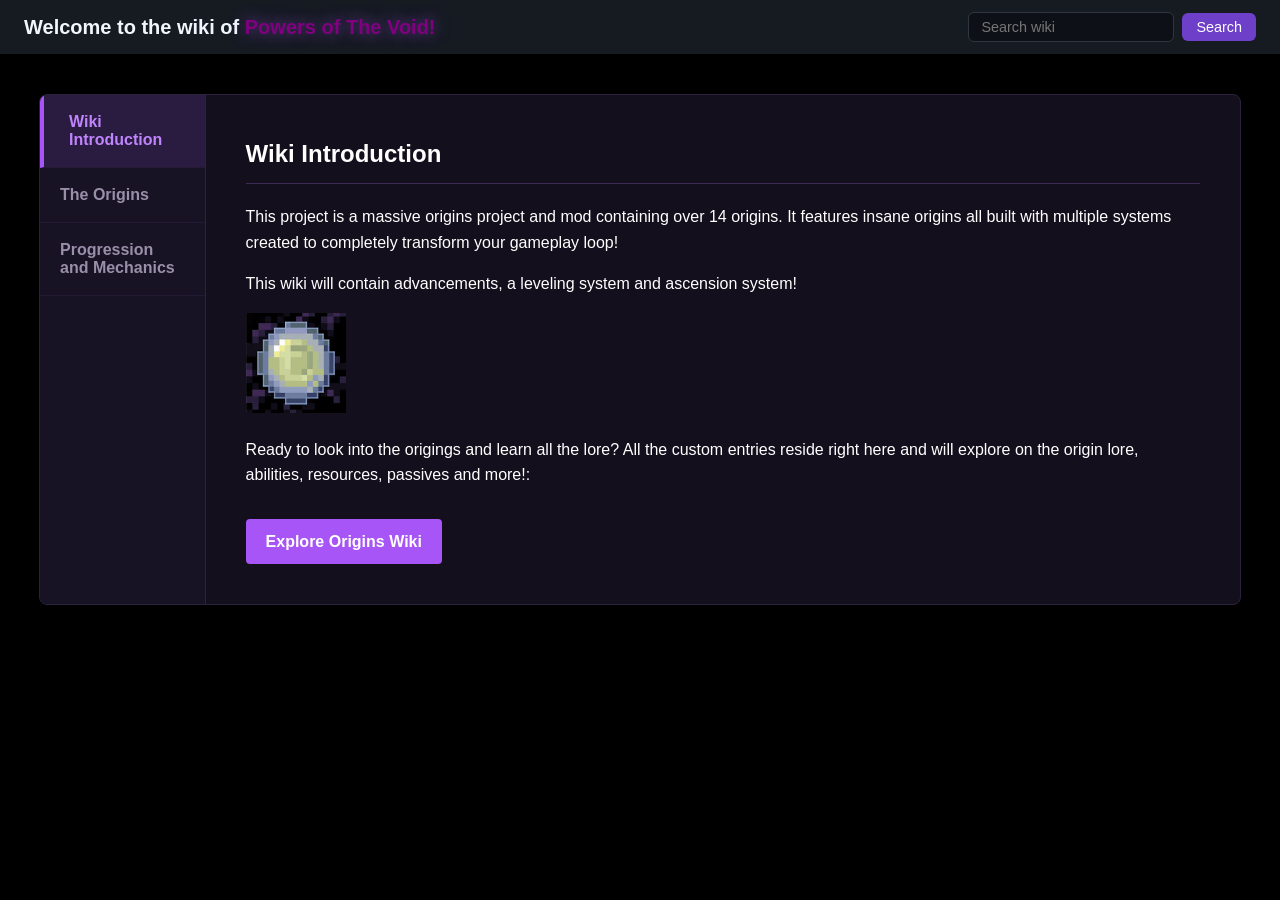
==== commit b0f7bed5: "updated a lot of the wiki, added images and changed some styling and added some" ====
--- a/index.html
+++ b/index.html
@@ -13,7 +13,7 @@
 
         <div class="search-wrapper">
             <form id="wiki-search-form" class="search-form">
-                <input type="text" id="wiki=search-input" placeholder="Search wiki" autocomplete="off" required>
+                <input type="text" id="wiki-search-input" placeholder="Search wiki" autocomplete="off" required>
                 <button type="submit">Search</button>
             </form>
             <div id="wiki-search-results" class="search-results" hidden></div>
@@ -24,7 +24,8 @@
         <div class="sidebar" id="sidebar"></div>
         <div id="content"></div>
     </div>
-    <script src="search.js">
+    <script src="search.js"></script>
+    <script>
         // This is where the intro wiki resides.
         const entries =[
             {
--- a/styles.css
+++ b/styles.css
@@ -6,57 +6,50 @@
     font-family: 'Segoe UI', Tahoma, Geneva, Verdana, sans-serif;
 }
 
-	header {
-		text-align: center;
-		padding: 30px 20px;
-		background: linear-gradient(180deg, #181124 0%, #0d0a12 100%);
-		border-bottom: 1px solid #321f47;
-	}
-
-	h1 {
+h1 {
 		margin: 0;
 		font-size: 2.5rem;
 		letter-spacing: 1px;
-		text-shadow: 0 0 10px rgba(147, 51, 234, 0.3);
-	}
-
-	.void-text {
-		color: purple;
+  	text-shadow: 0 0 10px rgba(147, 51, 234, 0.3);
+}
+
+.void-text {
+  	color: purple;
 		font-weight: bold;
 		text-shadow: 0 0 15px rgba(168, 85, 247, 0.6);
-	}
-
-	.dragonheart-text {
+}
+
+.dragonheart-text {
 		color: orangered;
 		font-weight: bold;
 		text-shadow: 0 0 15px rgba(225, 59, 15, 0.8);
-	}
-
-	.angelic-text {
+}
+
+.angelic-text {
 		color: white;
 		font-weight: bold;
 		text-shadow: 0 0 15px rgba(255, 255, 255, 0.8);
-	}
-
-	.demonic-text {
+}
+
+.demonic-text {
 		color: red;
 		font-weight: bold;
 		text-shadow: 0 0 15px rgba(225, 0, 0, 0.8);
-	}
-
-    .nightmare-text {
-        color: black;
-        font-weight: bold;
-        text-shadow: 0 0 6px rgba(168, 85, 247, 0.5);
-    }
-
-	.nature-text {
+}
+
+.nightmare-text {
+    color: black;
+    font-weight: bold;
+    text-shadow: 0 0 6px rgba(168, 85, 247, 0.5);
+}
+
+.nature-text {
 		color: green;
 		font-weight: bold;
 		text-shadow: 0 0 15px rgb(0, 255, 0);
-	}
-
-	.wiki-container {
+}
+
+.wiki-container {
 		display: flex;
 		max-width: 1200px;
 		margin: 40px auto;
@@ -65,59 +58,59 @@
 		border-radius: 8px;
 		overflow: hidden;
 		box-shadow: 0 10px 30px rgba(0,0,0,0.5);
-	}
-
-	.sidebar {
+}
+
+.sidebar {
 		display: flex;
 		flex-direction: column;
 		width: 220px;
 		background: #181225;
 		border-right: 1px solid #2d223c;
-	}
-
-    .sub-tabs {
-        display: flex;
-        gap: 8px;
-        margin: 24px 0 16px;
-        flex-wrap: wrap;
-    }
-    
-    .sub-tab-button {
-        background: #1a1326;
-        color: #9a8fa8;
-        border: 1px solid #3b2a54;
-        padding: 8px 16px;
-        border-radius: 6px;
-        font: inherit;
-        cursor: pointer;
-        transition: all 0.2s ease;
-    }
-
-    .sub-tab-button:hover {
-        color: #e0dced;
-        border-color: #a855f7;
-    }
-
-    .sub-tab-button.active {
-        background: #2a1b40;
-        color: #c084fc;
-        border-color: #a855f7;
-    }
-
-    .sub-panel {
-        display: none;
-    }
-
-    .sub-panel.active {
-        display: block;
-    }
-
-    .level-table {
-        width: 100%;
-        border-collapse: collapse;
-        margin: 12px 0 20px;
-        font-size: 0.95em;
-    }
+}
+
+.sub-tabs {
+   display: flex;
+   gap: 8px;
+   margin: 24px 0 16px;
+   flex-wrap: wrap;
+}
+  
+.sub-tab-button {
+    background: #1a1326;
+    color: #9a8fa8;
+    border: 1px solid #3b2a54;
+    padding: 8px 16px;
+    border-radius: 6px;
+    font: inherit;
+    cursor: pointer;
+    transition: all 0.2s ease;
+}
+
+.sub-tab-button:hover {
+    color: #e0dced;
+    border-color: #a855f7;
+}
+
+.sub-tab-button.active {
+    background: #2a1b40;
+    color: #c084fc;
+    border-color: #a855f7;
+}
+
+.sub-panel {
+    display: none;
+}
+
+.sub-panel.active {
+    display: block;
+}
+
+.level-table {
+   width: 100%;
+   border-collapse: collapse;
+   margin: 12px 0 20px;
+   font-size: 0.95em;
+}
 
     .level-table th,
     .level-table td {
@@ -155,42 +148,42 @@
 		padding-left: 25px;
 	}
 
-	.tab-button.active {
-		background: #2a1b40;
-		color: #c084fc;
-		border-left: 4px solid #a855f7;
-		padding-left: 25px;
-	}
-
-	.tab-content {
-		display: none;
-		flex: 1;
-		padding: 40px;
-		line-height: 1.6;
-	}
-
-	.tab-content.active {
-		display: block;
-	}
-
-	h2 {
+.tab-button.active {
+  	background: #2a1b40;
+	  color: #c084fc;
+	  border-left: 4px solid #a855f7;
+  	padding-left: 25px;
+}
+
+.tab-content {
+	display: none;
+	flex: 1;
+	padding: 40px;
+	line-height: 1.6;
+}
+
+.tab-content.active {
+	display: block;
+}
+
+h2 {
 		color: white;
 		margin-top: 0;
 		border-bottom: 1px solid #3b2a54;
 		padding-bottom: 10px;
-	}
-
-    .wiki-link {
-        display: inline-block;
-        margin-top: 15px;
-        padding: 10px 20px;
-        background: #a855f7;
-        color: white;
-        text-decoration: none;
-        border-radius: 4px;
-        font-weight: bold;
-        transition: background 0.2s;
-    }
+}
+
+.wiki-link {
+    display: inline-block;
+    margin-top: 15px;
+    padding: 10px 20px;
+    background: #a855f7;
+    color: white;
+    text-decoration: none;
+    border-radius: 4px;
+    font-weight: bold;
+    transition: background 0.2s;
+}
 
 .top-nav {
   display: flex;
@@ -209,9 +202,6 @@
   font-weight: bold;
 }
 
-.search-wrapper {
-  position: relative;
-}
 
 .search-form {
   display: flex;
@@ -242,18 +232,21 @@
   background-color: #8957e5;
 }
 
+.search-wrapper {
+  position: relative;
+}
+
 .search-results {
   position: absolute;
   top: 115%;
   right: 0;
   width: 320px;
-  max-height: 360px;
-  overflow-y: auto;
-  background-color: #161b22;
-  border: 1px solid #30363d;
+  background-color: #161124;
+  border: 1px solid #3c2a63;
   border-radius: 6px;
-  box-shadow: 0 8px 24px rgba(0, 0, 0, 0.5);
+  box-shadow: 0 8px 24px rgba(0, 0, 0, 0.65);
   z-index: 1000;
+  overflow: hidden;
 }
 
 .search-result-item {
@@ -261,7 +254,7 @@
   padding: 10px 14px;
   text-decoration: none;
   color: #f0f6fc;
-  border-bottom: 1px solid #21262d;
+  border-bottom: 1px solid #261b3d;
 }
 
 .search-result-item:last-child {
@@ -269,23 +262,25 @@
 }
 
 .search-result-item:hover {
-  background-color: #21262d;
+  background-color: #261b3d;
 }
 
 .search-result-title {
   font-weight: 600;
-  color: #a371f7;
-  margin-bottom: 4px;
+  color: #a855f7;
+  margin-bottom: 3px;
 }
 
 .search-result-snippet {
   font-size: 0.8rem;
-  color: #8b949e;
-  line-height: 1.4;
+  color: #a1a1aa;
+  white-space: nowrap;
+  overflow: hidden;
+  text-overflow: ellipsis;
 }
 
 .search-empty {
   padding: 12px 14px;
   font-size: 0.85rem;
-  color: #8b949e;
-}
+  color: #a1a1aa;
+}
